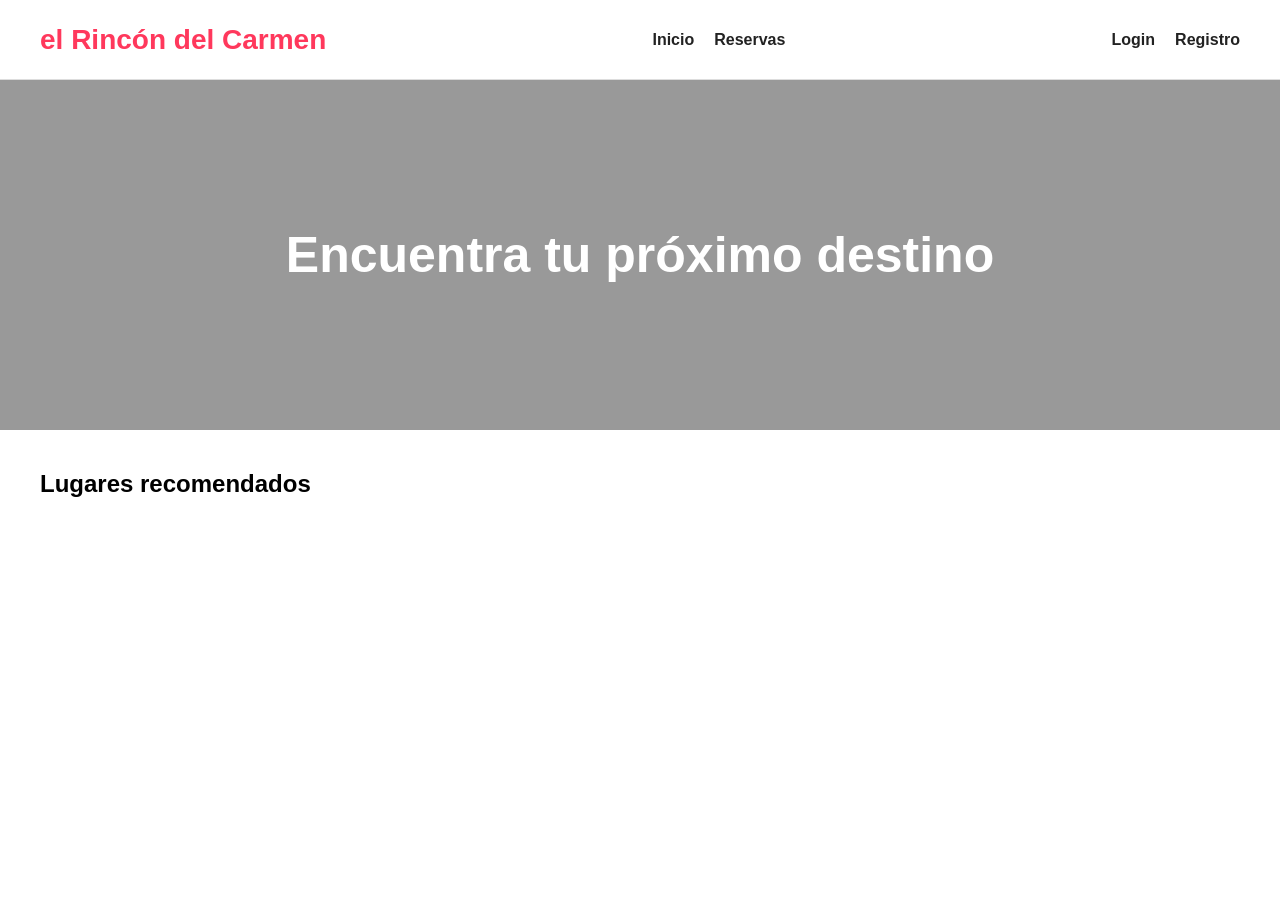
==== index.html @ e560d440 "feat: :sparkles: Avanzamos en el proyecto en general terminando una base Avanzamos y terminamos una " ====
<!DOCTYPE html>
<html lang="es">
<head>
    <meta charset="UTF-8">
    <meta name="viewport" content="width=device-width, initial-scale=1.0">
    <title>Inicio</title>

    <link rel="stylesheet" href="css/style.css">
    <link
rel="stylesheet"
href="https://cdnjs.cloudflare.com/ajax/libs/font-awesome/6.5.1/css/all.min.css"
/>
</head>
<body>

    <nav>

        <div class="logo">
            el Rincón del Carmen 
        </div>

        <div class="nav-links">

            <a href="index.html">
                Inicio
            </a>

            <a href="reservas.html">
                Reservas
            </a>

        </div>

        <div id="userContainer"></div>

    </nav>

    <section class="banner">

        <h1>
            Encuentra tu próximo destino
        </h1>

    </section>

    <section class="section">

        <h2>
            Lugares recomendados
        </h2>

        <div
            class="cards"
            id="cards"
        ></div>

    </section>

    <script src="js/database.js"></script>
    <script src="js/navbar.js"></script>
    <script src="js/favoritos.js"></script>
    <script src="js/index.js"></script>

</body>
</html>
---- css/style.css ----
*{
    margin:0;
    padding:0;
    box-sizing:border-box;
    font-family:Arial;
}

body{
    background:#fff;
}

nav{
    width:100%;
    height:80px;

    display:flex;
    justify-content:space-between;
    align-items:center;

    padding:0 40px;

    border-bottom:1px solid #ddd;

    position:sticky;
    top:0;

    background:white;
    z-index:1000;
}

.logo{
    color:#ff385c;
    font-size:28px;
    font-weight:bold;
}

.nav-links{
    display:flex;
    gap:20px;
    align-items:center;
}

.nav-links a{
    text-decoration:none;
    color:#222;
    font-weight:bold;
}

.user-box{
    display:flex;
    align-items:center;
    gap:10px;
}

.logout{
    background:#ff385c;
    color:white;
    border:none;
    padding:10px 15px;
    border-radius:10px;
    cursor:pointer;
}

.banner{
    width:100%;
    height:350px;

    background:
    linear-gradient(
        rgba(0,0,0,.4),
        rgba(0,0,0,.4)
    ),
    url("https://picsum.photos/1400/700");

    background-size:cover;
    background-position:center;

    display:flex;
    justify-content:center;
    align-items:center;
    flex-direction:column;

    color:white;
}

.banner h1{
    font-size:50px;
}

.search-bar{
    width:90%;
    max-width:900px;

    margin:30px auto;

    background:white;

    border-radius:50px;

    padding:15px 25px;

    display:flex;
    justify-content:space-between;
    align-items:center;

    box-shadow:0 0 10px rgba(0,0,0,.1);
}

.search-bar input{
    width:100%;
    border:none;
    outline:none;
    font-size:16px;
}

.section{
    padding:40px;
}

.section h2{
    margin-bottom:20px;
}

.cards{
    display:grid;
    grid-template-columns:
    repeat(auto-fit,minmax(280px,1fr));

    gap:20px;
}

.card{
    border-radius:20px;
    overflow:hidden;
    position:relative;
}

.card img{
    width:100%;
    height:250px;
    object-fit:cover;
}

.favorite{
    position:absolute;
    top:15px;
    right:15px;

    width:40px;
    height:40px;

    border-radius:50%;
    background:white;

    display:flex;
    justify-content:center;
    align-items:center;

    cursor:pointer;

    font-size:20px;
}

.card-content{
    padding:15px;
}

.card-content h3{
    margin-bottom:10px;
}

.price{
    font-weight:bold;
}

button{
    width:100%;
    margin-top:10px;
    padding:12px;

    border:none;
    border-radius:10px;

    cursor:pointer;
}

.reservar{
    background:#ff385c;
    color:white;
}

.cancelar{
    background:#111;
    color:white;
}

.form-container{
    width:350px;

    margin:80px auto;

    background:white;

    padding:30px;

    border-radius:20px;

    box-shadow:0 0 10px rgba(0,0,0,.1);
}

.form-container form{
    display:flex;
    flex-direction:column;
    gap:15px;
}

.form-container input{
    padding:12px;
    border:1px solid #ccc;
    border-radius:10px;
}

.favorite i{

    color:gray;
    transition:.3s;
}

.favorite i.active{

    color:red;
}
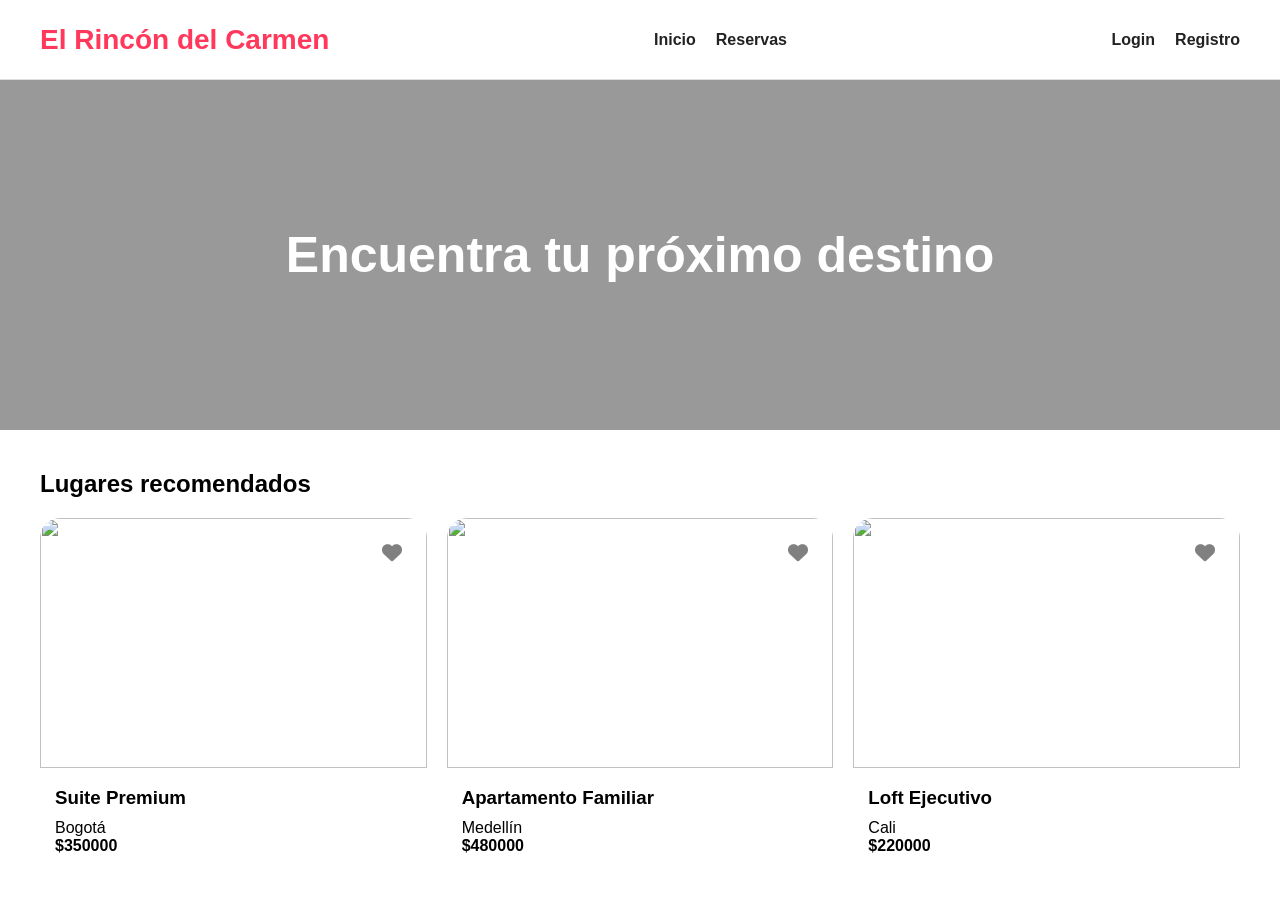
==== commit be88a32d: "feat: :sparkles: Implemente el carrusel de imagenes y añadi mas datos para poder registrarse Impleme" ====
--- a/index.html
+++ b/index.html
@@ -1,22 +1,33 @@
 <!DOCTYPE html>
 <html lang="es">
 <head>
+
     <meta charset="UTF-8">
-    <meta name="viewport" content="width=device-width, initial-scale=1.0">
+
+    <meta
+    name="viewport"
+    content="width=device-width, initial-scale=1.0"
+    >
+
     <title>Inicio</title>
 
-    <link rel="stylesheet" href="css/style.css">
     <link
-rel="stylesheet"
-href="https://cdnjs.cloudflare.com/ajax/libs/font-awesome/6.5.1/css/all.min.css"
-/>
+    rel="stylesheet"
+    href="css/style.css"
+    >
+
+    <link
+    rel="stylesheet"
+    href="https://cdnjs.cloudflare.com/ajax/libs/font-awesome/6.5.1/css/all.min.css"
+    />
+
 </head>
 <body>
 
     <nav>
 
         <div class="logo">
-            el Rincón del Carmen 
+            El Rincón del Carmen
         </div>
 
         <div class="nav-links">
@@ -50,8 +61,8 @@
         </h2>
 
         <div
-            class="cards"
-            id="cards"
+        class="cards"
+        id="cards"
         ></div>
 
     </section>
--- a/css/style.css
+++ b/css/style.css
@@ -220,6 +220,23 @@
     border-radius:10px;
 }
 
+.carousel{
+
+    display:flex;
+    overflow-x:auto;
+    scroll-snap-type:x mandatory;
+}
+
+.carousel img{
+
+    min-width:100%;
+    height:250px;
+
+    object-fit:cover;
+
+    scroll-snap-align:center;
+}
+
 .favorite i{
 
     color:gray;
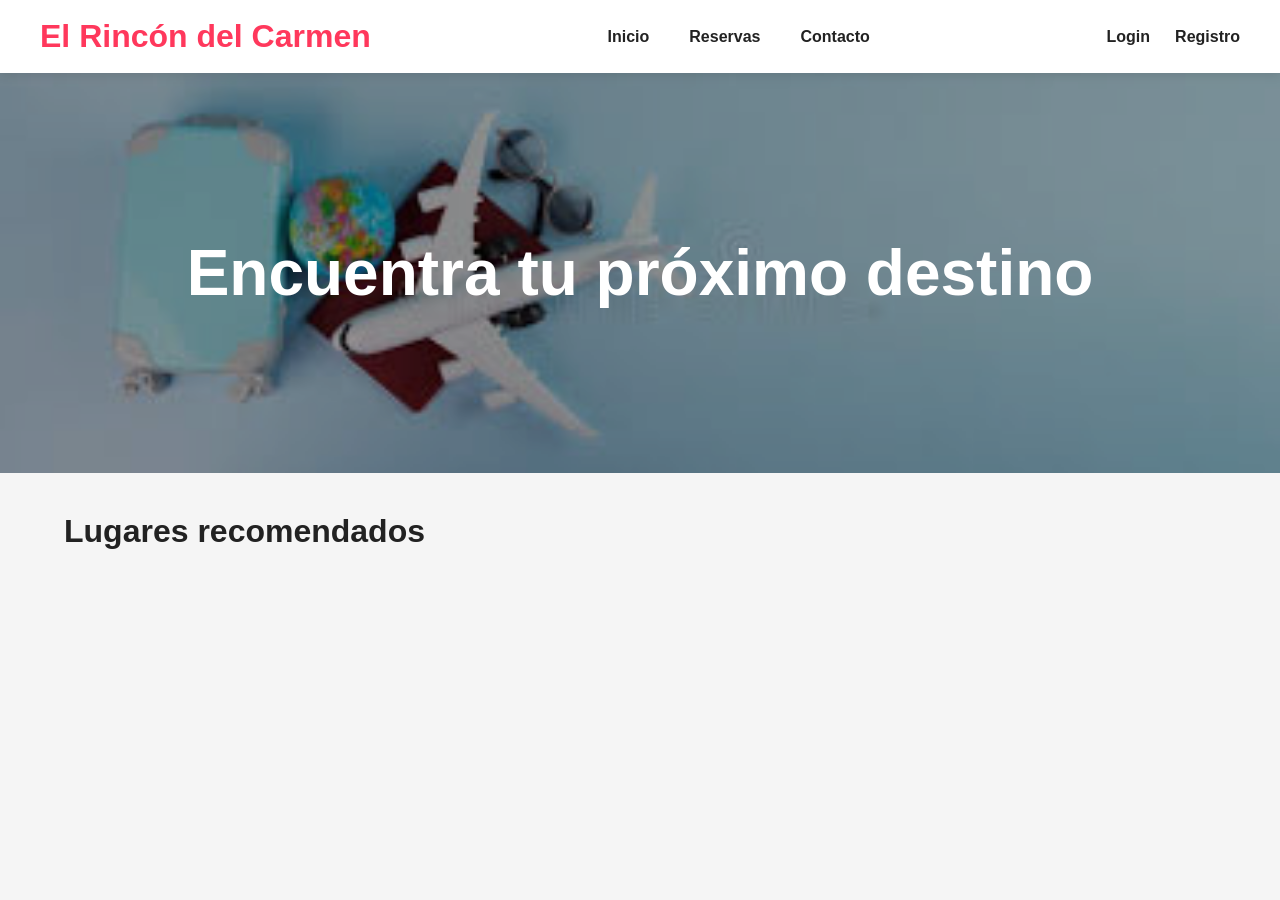
==== commit f9e65e74: "feat: :sparkles: Implemente una nueva pagina de contacto y añadi mas cosas al css y puse el banner e" ====
--- a/index.html
+++ b/index.html
@@ -1,5 +1,6 @@
 <!DOCTYPE html>
 <html lang="es">
+
 <head>
 
     <meta charset="UTF-8">
@@ -19,18 +20,21 @@
     <link
     rel="stylesheet"
     href="https://cdnjs.cloudflare.com/ajax/libs/font-awesome/6.5.1/css/all.min.css"
-    />
+    >
 
 </head>
+
 <body>
 
-    <nav>
+<header>
+
+    <nav class="navbar">
 
         <div class="logo">
             El Rincón del Carmen
         </div>
 
-        <div class="nav-links">
+        <div class="nav-center">
 
             <a href="index.html">
                 Inicio
@@ -40,37 +44,51 @@
                 Reservas
             </a>
 
+            <a href="contacto.html">
+                Contacto
+            </a>
+
         </div>
 
-        <div id="userContainer"></div>
+        <div class="nav-right">
+
+            <a href="login.html">
+                Login
+            </a>
+
+            <a href="register.html">
+                Registro
+            </a>
+
+        </div>
 
     </nav>
 
-    <section class="banner">
+</header>
 
-        <h1>
-            Encuentra tu próximo destino
-        </h1>
+<section class="hero">
 
-    </section>
+    <h1>
+        Encuentra tu próximo destino
+    </h1>
 
-    <section class="section">
+</section>
 
-        <h2>
-            Lugares recomendados
-        </h2>
 
-        <div
-        class="cards"
-        id="cards"
-        ></div>
 
-    </section>
+<h2 class="section-title">
+    Lugares recomendados
+</h2>
 
-    <script src="js/database.js"></script>
-    <script src="js/navbar.js"></script>
-    <script src="js/favoritos.js"></script>
-    <script src="js/index.js"></script>
+<section
+class="cards"
+id="cards"
+>
+
+</section>
+
+<script src="js/favoritos.js"></script>
+<script src="js/index.js"></script>
 
 </body>
 </html>
--- a/css/style.css
+++ b/css/style.css
@@ -2,143 +2,163 @@
     margin:0;
     padding:0;
     box-sizing:border-box;
-    font-family:Arial;
+    font-family:Arial, Helvetica, sans-serif;
 }
 
 body{
-    background:#fff;
-}
-
-nav{
+    background:#f5f5f5;
+    color:#222;
+}
+
+/* NAVBAR */
+
+header{
     width:100%;
-    height:80px;
-
-    display:flex;
-    justify-content:space-between;
-    align-items:center;
-
-    padding:0 40px;
-
-    border-bottom:1px solid #ddd;
-
+    background:white;
+    box-shadow:0 2px 10px rgba(0,0,0,0.1);
     position:sticky;
     top:0;
-
-    background:white;
     z-index:1000;
 }
 
+.navbar{
+    max-width:1400px;
+    margin:auto;
+    padding:18px 40px;
+
+    display:flex;
+    align-items:center;
+    justify-content:space-between;
+}
+
 .logo{
+    font-size:2rem;
+    font-weight:bold;
     color:#ff385c;
-    font-size:28px;
-    font-weight:bold;
-}
-
-.nav-links{
-    display:flex;
-    gap:20px;
-    align-items:center;
-}
-
-.nav-links a{
+}
+
+.nav-center{
+    display:flex;
+    gap:40px;
+}
+
+.nav-right{
+    display:flex;
+    gap:25px;
+}
+
+.navbar a{
     text-decoration:none;
     color:#222;
-    font-weight:bold;
-}
-
-.user-box{
-    display:flex;
-    align-items:center;
-    gap:10px;
-}
-
-.logout{
-    background:#ff385c;
-    color:white;
-    border:none;
-    padding:10px 15px;
-    border-radius:10px;
-    cursor:pointer;
-}
-
-.banner{
-    width:100%;
-    height:350px;
-
-    background:
-    linear-gradient(
-        rgba(0,0,0,.4),
-        rgba(0,0,0,.4)
-    ),
-    url("https://picsum.photos/1400/700");
-
+    font-weight:600;
+    transition:0.3s;
+}
+
+.navbar a:hover{
+    color:#ff385c;
+}
+
+/* HERO */
+
+.hero{
+    height:400px;
+    background:url("../assets/img/banner.jpg");
     background-size:cover;
     background-position:center;
 
     display:flex;
+    align-items:center;
     justify-content:center;
-    align-items:center;
-    flex-direction:column;
-
+
+    position:relative;
+}
+
+.hero::before{
+    content:"";
+    position:absolute;
+    inset:0;
+    background:rgba(0,0,0,0.4);
+}
+
+.hero h1{
+    position:relative;
     color:white;
-}
-
-.banner h1{
-    font-size:50px;
-}
-
-.search-bar{
+    font-size:4rem;
+    z-index:2;
+}
+
+/* SEARCH */
+
+.search-container{
+    display:flex;
+    justify-content:center;
+    margin:40px 0;
+}
+
+#buscador{
+    width:70%;
+    max-width:900px;
+
+    padding:18px 25px;
+    border:none;
+    border-radius:40px;
+
+    font-size:1rem;
+
+    background:white;
+
+    box-shadow:0 2px 12px rgba(0,0,0,0.1);
+}
+
+/* TITLES */
+
+.section-title{
     width:90%;
-    max-width:900px;
-
-    margin:30px auto;
-
-    background:white;
-
-    border-radius:50px;
-
-    padding:15px 25px;
-
-    display:flex;
-    justify-content:space-between;
-    align-items:center;
-
-    box-shadow:0 0 10px rgba(0,0,0,.1);
-}
-
-.search-bar input{
+    margin:40px auto 20px auto;
+    font-size:2rem;
+}
+
+/* CARDS */
+
+.cards{
+    width:90%;
+    margin:auto;
+
+    display:grid;
+    grid-template-columns:repeat(auto-fit,minmax(320px,1fr));
+    gap:30px;
+
+    padding-bottom:50px;
+}
+
+.card{
+    background:white;
+    border-radius:25px;
+    overflow:hidden;
+
+    box-shadow:0 5px 20px rgba(0,0,0,0.12);
+
+    position:relative;
+
+    transition:0.3s;
+}
+
+.card:hover{
+    transform:translateY(-5px);
+}
+
+.carousel{
+    display:flex;
+    overflow-x:auto;
+    scroll-snap-type:x mandatory;
+}
+
+.carousel img{
     width:100%;
-    border:none;
-    outline:none;
-    font-size:16px;
-}
-
-.section{
-    padding:40px;
-}
-
-.section h2{
-    margin-bottom:20px;
-}
-
-.cards{
-    display:grid;
-    grid-template-columns:
-    repeat(auto-fit,minmax(280px,1fr));
-
-    gap:20px;
-}
-
-.card{
-    border-radius:20px;
-    overflow:hidden;
-    position:relative;
-}
-
-.card img{
-    width:100%;
-    height:250px;
+    height:260px;
     object-fit:cover;
+    flex-shrink:0;
+    scroll-snap-align:start;
 }
 
 .favorite{
@@ -146,66 +166,97 @@
     top:15px;
     right:15px;
 
-    width:40px;
-    height:40px;
+    width:45px;
+    height:45px;
 
     border-radius:50%;
     background:white;
+
+    display:flex;
+    align-items:center;
+    justify-content:center;
+
+    cursor:pointer;
+
+    box-shadow:0 2px 10px rgba(0,0,0,0.2);
+}
+
+.favorite i{
+    color:gray;
+    font-size:1.3rem;
+}
+
+.favorite i.active{
+    color:red;
+}
+
+.card-content{
+    padding:20px;
+}
+
+.card-content h3{
+    margin-bottom:10px;
+    font-size:1.5rem;
+}
+
+.card-content p{
+    margin:7px 0;
+}
+
+.price{
+    font-size:1.5rem;
+    font-weight:bold;
+    color:#ff385c;
+}
+
+button{
+    width:100%;
+    padding:14px;
+    border:none;
+    border-radius:12px;
+
+    background:#ff385c;
+    color:white;
+
+    font-size:1rem;
+    font-weight:bold;
+
+    cursor:pointer;
+
+    margin-top:15px;
+}
+
+button:hover{
+    background:#e12d50;
+}
+
+/* FORMULARIOS */
+
+.form-page{
+    min-height:100vh;
 
     display:flex;
     justify-content:center;
     align-items:center;
 
-    cursor:pointer;
-
-    font-size:20px;
-}
-
-.card-content{
-    padding:15px;
-}
-
-.card-content h3{
-    margin-bottom:10px;
-}
-
-.price{
-    font-weight:bold;
-}
-
-button{
+    padding:40px;
+}
+
+.form-container{
     width:100%;
-    margin-top:10px;
-    padding:12px;
-
-    border:none;
-    border-radius:10px;
-
-    cursor:pointer;
-}
-
-.reservar{
-    background:#ff385c;
-    color:white;
-}
-
-.cancelar{
-    background:#111;
-    color:white;
-}
-
-.form-container{
-    width:350px;
-
-    margin:80px auto;
-
-    background:white;
-
-    padding:30px;
-
-    border-radius:20px;
-
-    box-shadow:0 0 10px rgba(0,0,0,.1);
+    max-width:500px;
+
+    background:white;
+    padding:40px;
+
+    border-radius:25px;
+
+    box-shadow:0 5px 20px rgba(0,0,0,0.15);
+}
+
+.form-container h1{
+    margin-bottom:25px;
+    text-align:center;
 }
 
 .form-container form{
@@ -215,35 +266,134 @@
 }
 
 .form-container input{
-    padding:12px;
+    padding:15px;
+    border-radius:12px;
     border:1px solid #ccc;
-    border-radius:10px;
-}
-
-.carousel{
-
-    display:flex;
-    overflow-x:auto;
-    scroll-snap-type:x mandatory;
-}
-
-.carousel img{
-
-    min-width:100%;
-    height:250px;
-
-    object-fit:cover;
-
-    scroll-snap-align:center;
-}
-
-.favorite i{
-
-    color:gray;
-    transition:.3s;
-}
-
-.favorite i.active{
-
-    color:red;
+    font-size:1rem;
+}
+
+/* CONTACTO */
+
+.contact-container{
+    width:90%;
+    max-width:1200px;
+    margin:60px auto;
+
+    display:grid;
+    grid-template-columns:1fr 1fr;
+    gap:40px;
+}
+
+.contact-box{
+    background:white;
+    padding:30px;
+    border-radius:20px;
+    box-shadow:0 5px 20px rgba(0,0,0,0.1);
+}
+
+.contact-box h2{
+    margin-bottom:20px;
+}
+
+/* RESPONSIVE */
+
+@media(max-width:900px){
+
+    .navbar{
+        flex-direction:column;
+        gap:20px;
+    }
+
+    .nav-center{
+        gap:20px;
+    }
+
+    .hero h1{
+        font-size:2.3rem;
+        text-align:center;
+        padding:0 20px;
+    }
+
+    #buscador{
+        width:90%;
+    }
+
+    .contact-container{
+        grid-template-columns:1fr;
+    }
+}
+
+@media(max-width:600px){
+
+    .nav-center,
+    .nav-right{
+        flex-wrap:wrap;
+        justify-content:center;
+    }
+
+    .hero{
+        height:300px;
+    }
+
+    .hero h1{
+        font-size:2rem;
+    }
+
+    .cards{
+        grid-template-columns:1fr;
+    }
+    .card-content a{
+    text-decoration: none;
+    color: #222;
+}
+
+.card-content a:hover{
+    color: #ff385c;
+}
+
+.card-content h3{
+    color: #222;
+    text-decoration: none;
+}
+
+.price{
+    color: #ff385c;
+    font-weight: bold;
+    font-size: 30px;
+    margin-top: 10px;
+}
+.banner{
+    width: 100%;
+    height: 420px;
+
+    background-image:
+    linear-gradient(
+        rgba(0,0,0,0.45),
+        rgba(0,0,0,0.45)
+    ),
+    url("../assets/img/banner.jpg");
+
+    background-size: cover;
+    background-position: center;
+
+    display: flex;
+    align-items: center;
+    justify-content: center;
+
+    margin-bottom: 50px;
+}
+
+.banner-overlay{
+    text-align: center;
+    color: white;
+}
+
+.banner-overlay h1{
+    font-size: 60px;
+    margin-bottom: 10px;
+}
+
+.banner-overlay p{
+    font-size: 22px;
+}
 }
